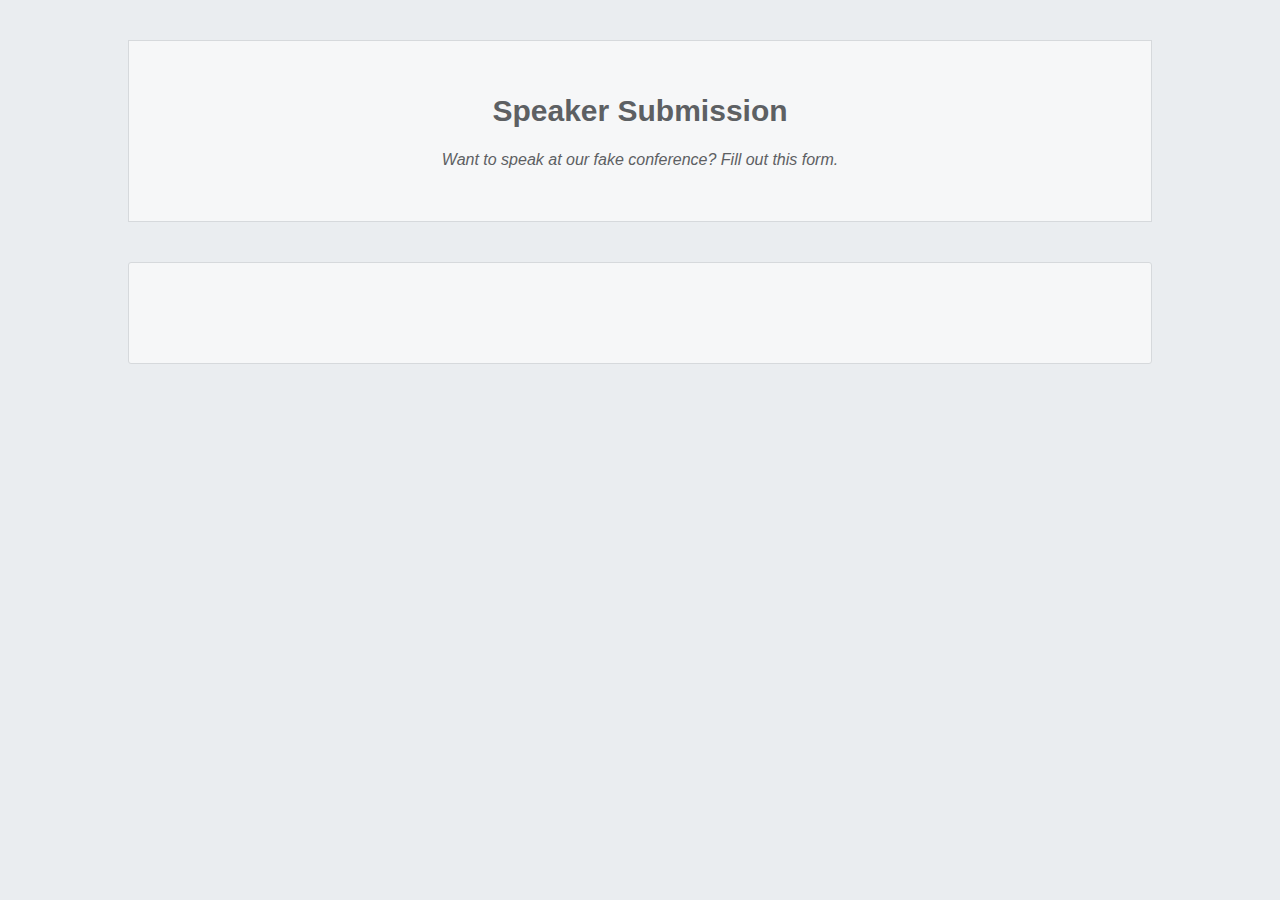
==== speaker-submission/index.html @ 661577a2 "Created and Styled HTML Form" ====
<!DOCTYPE html>
<html lang="en">
<head>
    <meta charset="UTF-8">
    <meta http-equiv="X-UA-Compatible" content="IE=edge">
    <meta name="viewport" content="width=device-width, initial-scale=1.0">
    <title>Speaker Submission</title>
    <!-- Links -->
    <link rel="stylesheet" href="./css/styles.css">
</head>
<body>
    <header class="form-header">
        <h1>Speaker Submission</h1>
        <p><em>Want to speak at our fake conference? Fill out this form.</em></p>
    </header>
    <form action="" method="get" class="speaker-form">

    </form>
</body>
</html>
---- speaker-submission/css/styles.css ----
* {
    margin: 0;
    padding: 0;
    box-sizing: border-box;
}

body {
    color: #5D6063;
    background-color: #EAEDF0;
    font-family: Helvetica, Arial, sans-serif;
    font-size: 16px;
    line-height: 1.3;
    display: flex;
    flex-direction: column;
    align-items: center;
}

.form-header {
    text-align: center;
    background-color: #F6F7F8;
    border: 1px solid #D6D9DC;
    width: 80%;
    margin: 40px 0;
    padding: 50px;
}

.form-header > h1 {
    font-size: 30px;
    margin-bottom: 20px;
}

.speaker-form {
    background-color: #F6F7F8;
    border: 1px solid #D6D9DC;
    border-radius: 3px;
    width: 80%;
    padding: 50px;
    margin-bottom: 40px;
}
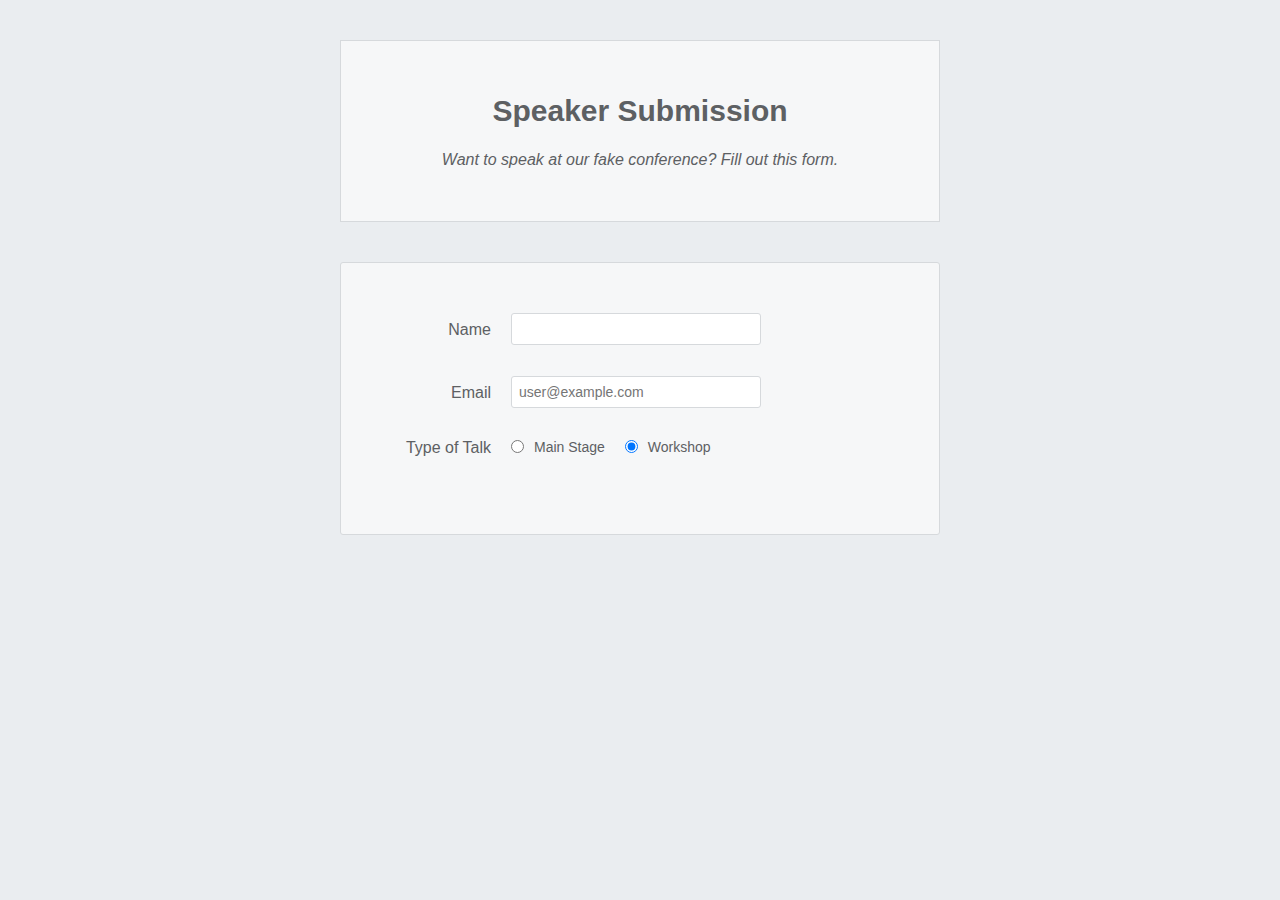
==== commit 2f3a467e: "Created and styled radio inputs" ====
--- a/speaker-submission/index.html
+++ b/speaker-submission/index.html
@@ -1,20 +1,50 @@
 <!DOCTYPE html>
 <html lang="en">
-<head>
-    <meta charset="UTF-8">
-    <meta http-equiv="X-UA-Compatible" content="IE=edge">
-    <meta name="viewport" content="width=device-width, initial-scale=1.0">
+  <head>
+    <meta charset="UTF-8" />
+    <meta http-equiv="X-UA-Compatible" content="IE=edge" />
+    <meta name="viewport" content="width=device-width, initial-scale=1.0" />
     <title>Speaker Submission</title>
     <!-- Links -->
-    <link rel="stylesheet" href="./css/styles.css">
-</head>
-<body>
+    <link rel="stylesheet" href="./css/styles.css" />
+  </head>
+  <body>
     <header class="form-header">
-        <h1>Speaker Submission</h1>
-        <p><em>Want to speak at our fake conference? Fill out this form.</em></p>
+      <h1>Speaker Submission</h1>
+      <p><em>Want to speak at our fake conference? Fill out this form.</em></p>
     </header>
     <form action="" method="get" class="speaker-form">
-
+      <div class="form-row">
+        <label for="full-name">Name</label>
+        <input type="text" id="full-name" name="user-name" />
+      </div>
+      <div class="form-row">
+        <label for="email">Email</label>
+        <input
+          type="email"
+          name="user-email"
+          id="email"
+          placeholder="user@example.com"
+        />
+      </div>
+      <fieldset class="legacy-form-row">
+        <legend>Type of Talk</legend>
+        <input
+          type="radio"
+          name="talk-type"
+          id="talk-type-1"
+          value="main-stage"
+        />
+        <label for="talk-type-1" class="radio-label">Main Stage</label>
+        <input
+          type="radio"
+          name="talk-type"
+          id="talk-type-2"
+          value="workshop"
+          checked
+        />
+        <label for="talk-type-2" class="radio-label">Workshop</label>
+      </fieldset>
     </form>
-</body>
-</html>+  </body>
+</html>
--- a/speaker-submission/css/styles.css
+++ b/speaker-submission/css/styles.css
@@ -1,39 +1,132 @@
 * {
-    margin: 0;
-    padding: 0;
-    box-sizing: border-box;
+  margin: 0;
+  padding: 0;
+  box-sizing: border-box;
 }
 
 body {
-    color: #5D6063;
-    background-color: #EAEDF0;
-    font-family: Helvetica, Arial, sans-serif;
-    font-size: 16px;
-    line-height: 1.3;
-    display: flex;
-    flex-direction: column;
-    align-items: center;
+  color: #5d6063;
+  background-color: #eaedf0;
+  font-family: Helvetica, Arial, sans-serif;
+  font-size: 16px;
+  line-height: 1.3;
+  display: flex;
+  flex-direction: column;
+  align-items: center;
 }
 
 .form-header {
-    text-align: center;
-    background-color: #F6F7F8;
-    border: 1px solid #D6D9DC;
-    width: 80%;
-    margin: 40px 0;
-    padding: 50px;
+  text-align: center;
+  background-color: #f6f7f8;
+  border: 1px solid #d6d9dc;
+  width: 80%;
+  margin: 40px 0;
+  padding: 50px;
 }
 
 .form-header > h1 {
-    font-size: 30px;
-    margin-bottom: 20px;
+  font-size: 30px;
+  margin-bottom: 20px;
 }
 
 .speaker-form {
-    background-color: #F6F7F8;
-    border: 1px solid #D6D9DC;
-    border-radius: 3px;
-    width: 80%;
-    padding: 50px;
-    margin-bottom: 40px;
-}+  background-color: #f6f7f8;
+  border: 1px solid #d6d9dc;
+  border-radius: 3px;
+  width: 80%;
+  padding: 50px;
+  margin-bottom: 40px;
+}
+
+.form-row {
+  margin-bottom: 40px;
+  display: flex;
+  justify-content: flex-start;
+  flex-direction: column;
+  flex-wrap: wrap;
+}
+
+.form-row > input[type="text"],
+.form-row > input[type="email"] {
+  background-color: #ffffff;
+  border: 1px solid #d6d9dc;
+  border-radius: 3px;
+  width: 100%;
+  padding: 7px;
+  font-size: 14px;
+}
+
+.form-row > input[type="text"]:invalid,
+.form-row > input[type="email"]:invalid {
+  border: 1px solid #d55c5f;
+  color: #d55c5f;
+  box-shadow: none;
+}
+
+.form-row > label {
+  margin-bottom: 15px;
+}
+
+.legacy-form-row {
+  border: none;
+  margin-bottom: 40px;
+}
+
+.legacy-form-row > legend {
+  margin-bottom: 15px;
+}
+
+.legacy-form-row > .radio-label {
+  display: block;
+  font-size: 14px;
+  padding: 0 20px 0 10px;
+}
+
+.legacy-form-row > input[type="radio"] {
+  margin-top: 2px;
+}
+
+.legacy-form-row > .radio-label,
+.legacy-form-row > input[type="radio"] {
+  float: left;
+}
+
+@media only screen and (min-width: 700px) {
+  .form-header,
+  .speaker-form {
+    width: 600px;
+  }
+
+  .form-row {
+    flex-direction: row;
+    align-items: flex-start;
+    margin-bottom: 20px;
+  }
+
+  .form-row > input[type="text"],
+  .form-row > input[type="email"],
+  .form-row > select,
+  .form-row > textarea {
+    width: 250px;
+    height: initial;
+  }
+
+  .form-row > label {
+    text-align: right;
+    width: 120px;
+    margin-top: 7px;
+    padding-right: 20px;
+  }
+
+  .legacy-form-row {
+    margin-bottom: 10px;
+  }
+
+  .legacy-form-row > legend {
+    width: 120px;
+    text-align: right;
+    padding-right: 20px;
+    float: left;
+  }
+
+}
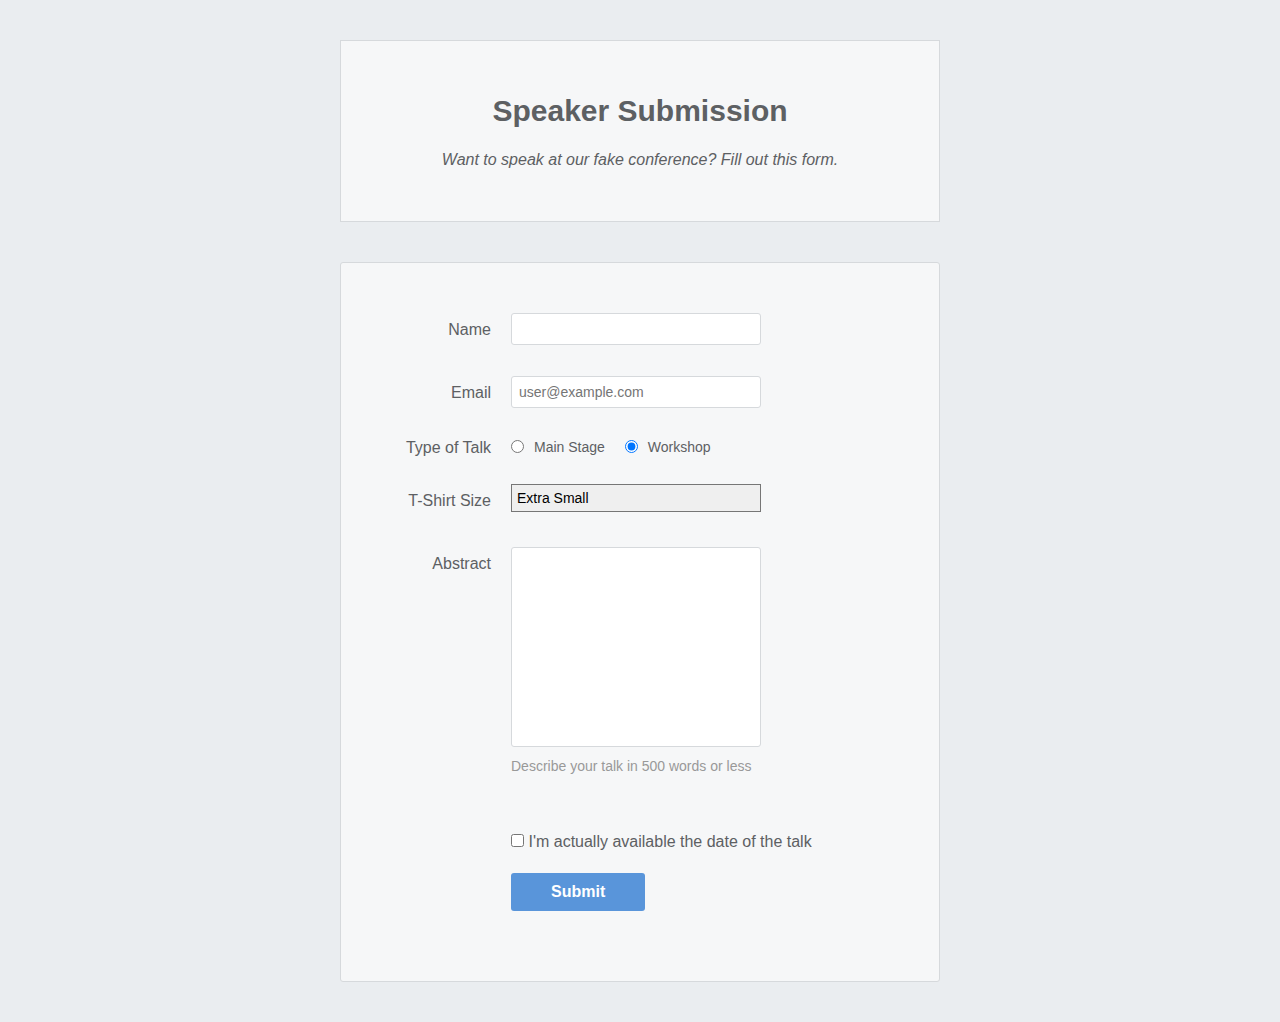
==== commit 6acecba6: "Created and styled a submit button in the form" ====
--- a/speaker-submission/index.html
+++ b/speaker-submission/index.html
@@ -45,6 +45,34 @@
         />
         <label for="talk-type-2" class="radio-label">Workshop</label>
       </fieldset>
+      <div class="form-row">
+        <label for="t-shirt">T-Shirt Size</label>
+        <select name="Shirt-size" id="t-shirt">
+          <option value="xs">Extra Small</option>
+          <option value="s">Small</option>
+          <option value="m">Medium</option>
+          <option value="l">Large</option>
+        </select>
+      </div>
+      <div class="form-row">
+        <label for="abstract">Abstract</label>
+        <textarea name="speech" id="abstract"></textarea>
+        <div class="instructions">Describe your talk in 500 words or less</div>
+      </div>
+      <div class="form-row">
+        <label for="available" class="checkbox-label">
+          <input
+            type="checkbox"
+            name="availability"
+            id="available"
+            value="isAvailable"
+          />
+          <span>I'm actually available the date of the talk</span>
+        </label>
+      </div>
+      <div class="form-row">
+        <button>Submit</button>
+    </div>
     </form>
   </body>
 </html>
--- a/speaker-submission/css/styles.css
+++ b/speaker-submission/css/styles.css
@@ -91,6 +91,53 @@
   float: left;
 }
 
+.form-row > select {
+  width: 100%;
+  padding: 5px;
+  font-size: 14px;
+  -webkit-appearance: none;
+}
+
+.form-row > textarea {
+  font-family: Helvetica, Arial, sans-serif;
+  font-size: 14px;
+  border: 1px solid #d6d9dc;
+  border-radius: 3px;
+  min-height: 200px;
+  margin-bottom: 10px;
+  padding: 7px;
+  resize: none;
+}
+
+.form-row > .instructions {
+  color: #999999;
+  font-size: 14px;
+  margin-bottom: 30px;
+}
+
+.form-row > .checkbox-label {
+  margin-bottom: 0;
+}
+
+.form-row > button {
+    font-size: 16px;
+    font-weight: bold;
+    color: #ffffff;
+    background-color: #5995da;
+    border: none;
+    border-radius: 3px;
+    padding: 10px 40px;
+    cursor: pointer;
+}
+
+.form-row > button:hover {
+    background-color: #76aeed;
+}
+
+.form-row > button:active {
+    background-color: #407fc7;
+}
+
 @media only screen and (min-width: 700px) {
   .form-header,
   .speaker-form {
@@ -129,4 +176,16 @@
     float: left;
   }
 
+  .form-row > .instructions {
+    margin-left: 120px;
+  }
+
+  .form-row > .checkbox-label {
+    margin-left: 120px;
+    width: auto;
+  }
+
+  .form-row > button {
+    margin-left: 120px;
+  }
 }
